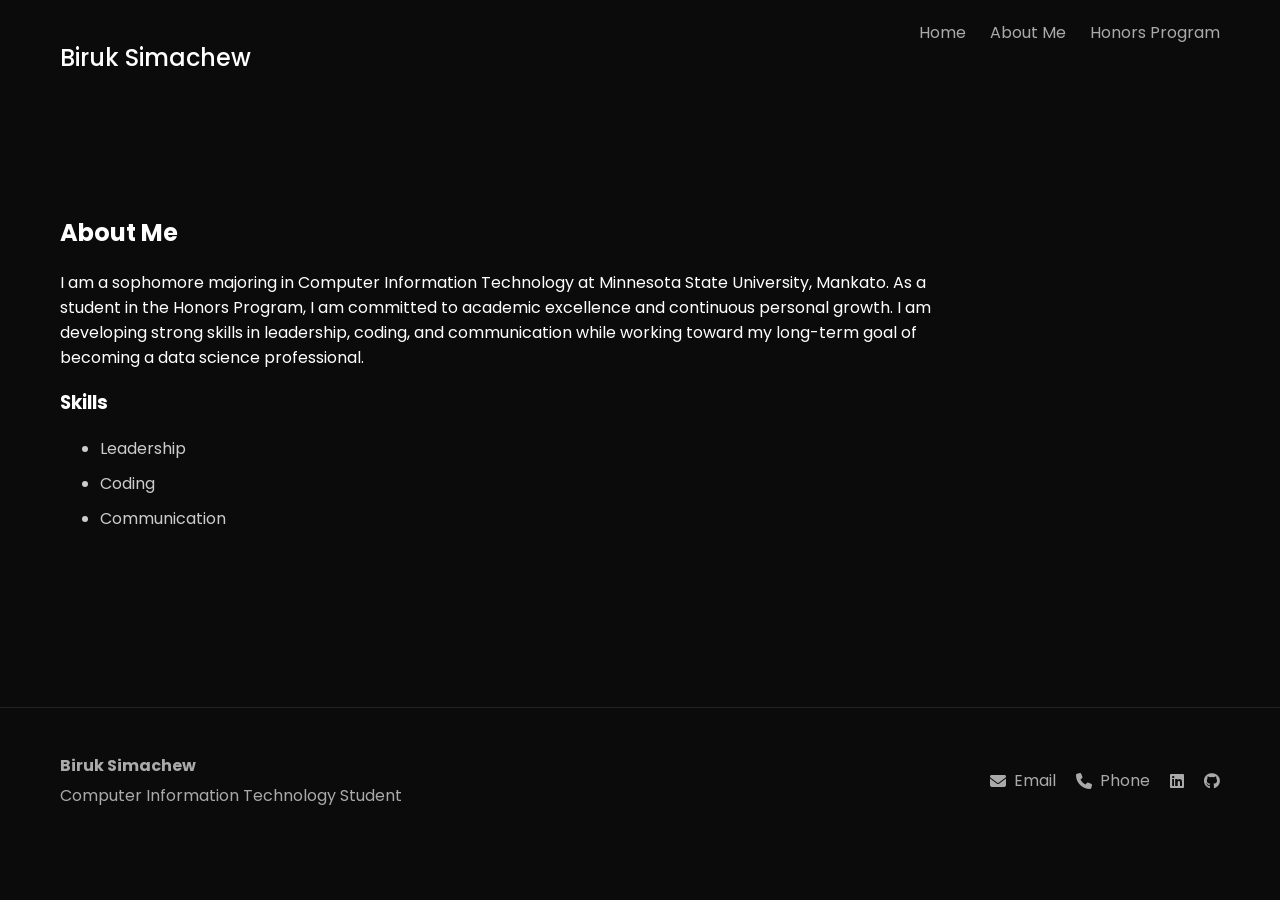
==== about.html @ c4116b01 "Add files via upload" ====
<!DOCTYPE html>
<html lang="en">
<head>
<link rel="stylesheet" href="https://cdnjs.cloudflare.com/ajax/libs/font-awesome/6.5.0/css/all.min.css">
<link href="https://fonts.googleapis.com/css2?family=Poppins:wght@300;400;600&display=swap" rel="stylesheet">
<meta charset="UTF-8">
<title>About Me</title>
<link rel="stylesheet" href="style.css">
</head>

<body>

<nav>
    <h2>Biruk Simachew</h2>
    <div>
        <a href="index.html">Home</a>
        <a href="about.html">About Me</a>
        <a href="honors.html">Honors Program</a>
    </div>
</nav>

<section class="page">
    <h1>About Me</h1>
    <p>
        I am a sophomore majoring in Computer Information Technology at Minnesota State University, Mankato.
        As a student in the Honors Program, I am committed to academic excellence and continuous personal growth.
        I am developing strong skills in leadership, coding, and communication while working toward my long-term
        goal of becoming a data science professional.
    </p>

    <div class="skills">
        <h3>Skills</h3>
        <ul>
            <li>Leadership</li>
            <li>Coding</li>
            <li>Communication</li>
        </ul>
    </div>
</section>

</body>
<footer>
    <div class="footer-left">
        <p><b>Biruk Simachew</b></p>
        <p>Computer Information Technology Student</p>
    </div>

    <div class="footer-right">
        <a href="mailto:biruk.simachew@mnsu.edu" class="icon">
            <i class="fas fa-envelope"></i> Email
        </a>

        <a href="tel:6784997804" class="icon">
            <i class="fas fa-phone"></i> Phone
        </a>

        <a href="#" class="icon">
            <i class="fab fa-linkedin"></i>
        </a>

        <a href="#" class="icon">
            <i class="fab fa-github"></i>
        </a>
    </div>
</footer></html>
---- style.css ----
body {
    margin: 0;
    font-family: 'Poppins', sans-serif;
    background: #0b0b0b;
    color: white;
}

/* NAVBAR */
nav {
    display: flex;
    justify-content: space-between;
    padding: 20px 60px;
}

nav h2 {
    font-weight: 500;
}

nav a {
    color: #aaa;
    text-decoration: none;
    margin-left: 20px;
    position: relative;
    transition: 0.3s;
}

nav a::after {
    content: "";
    position: absolute;
    width: 0;
    height: 2px;
    background: #00f7ff;
    bottom: -5px;
    left: 0;
    transition: 0.3s;
}

nav a:hover {
    color: white;
}

nav a:hover::after {
    width: 100%;
}

/* HERO */
.hero {
    display: flex;
    align-items: center;
    justify-content: space-between;
    padding: 80px 60px;
    animation: fadeIn 1.2s ease;
}

.hero h1 {
    font-size: 60px;
    font-weight: 300;
}

.hero p {
    color: #aaa;
    line-height: 1.6;
}

.btn {
    display: inline-block;
    margin-top: 20px;
    padding: 12px 28px;
    border-radius: 30px;
    background: linear-gradient(135deg, #00f7ff, #0066ff);
    color: white;
    text-decoration: none;
    transition: 0.3s;
}

.btn:hover {
    transform: translateY(-3px);
    box-shadow: 0 0 20px rgba(0,247,255,0.5);
}

/* IMAGE */
.hero-img img {
    width: 420px;
    border-radius: 15px;
    transition: 0.4s;
}

.hero-img img:hover {
    transform: scale(1.05);
}

/* PAGE */
.page {
    padding: 80px 60px;
    max-width: 900px;
    animation: fadeIn 1s ease;
}

/* SKILLS */
.skills li {
    margin: 10px 0;
    color: #ccc;
}

/* LINKS */
.links a {
    color: #aaa;
    text-decoration: none;
    transition: 0.3s;
}

.links a:hover {
    color: #00f7ff;
    padding-left: 6px;
}

/* FOOTER */
footer {
    margin-top: 80px;
    padding: 40px 60px;
    border-top: 1px solid #222;
    display: flex;
    justify-content: space-between;
    flex-wrap: wrap;
}

.footer-left p {
    margin: 5px 0;
    color: #aaa;
}

.footer-right {
    display: flex;
    gap: 20px;
    align-items: center;
}

/* ICON BUTTONS */
.icon {
    display: flex;
    align-items: center;
    gap: 8px;
    color: #aaa;
    text-decoration: none;
    transition: 0.3s;
}

.icon:hover {
    color: #00f7ff;
    transform: translateY(-2px);
}

/* SOCIAL ICONS */
.socials {
    margin-top: 20px;
}

.socials a {
    margin-right: 15px;
    font-size: 20px;
    color: #aaa;
    transition: 0.3s;
}

.socials a:hover {
    color: #00f7ff;
}

/* ANIMATION */
@keyframes fadeIn {
    from {
        opacity: 0;
        transform: translateY(25px);
    }
    to {
        opacity: 1;
        transform: translateY(0);
    }
}
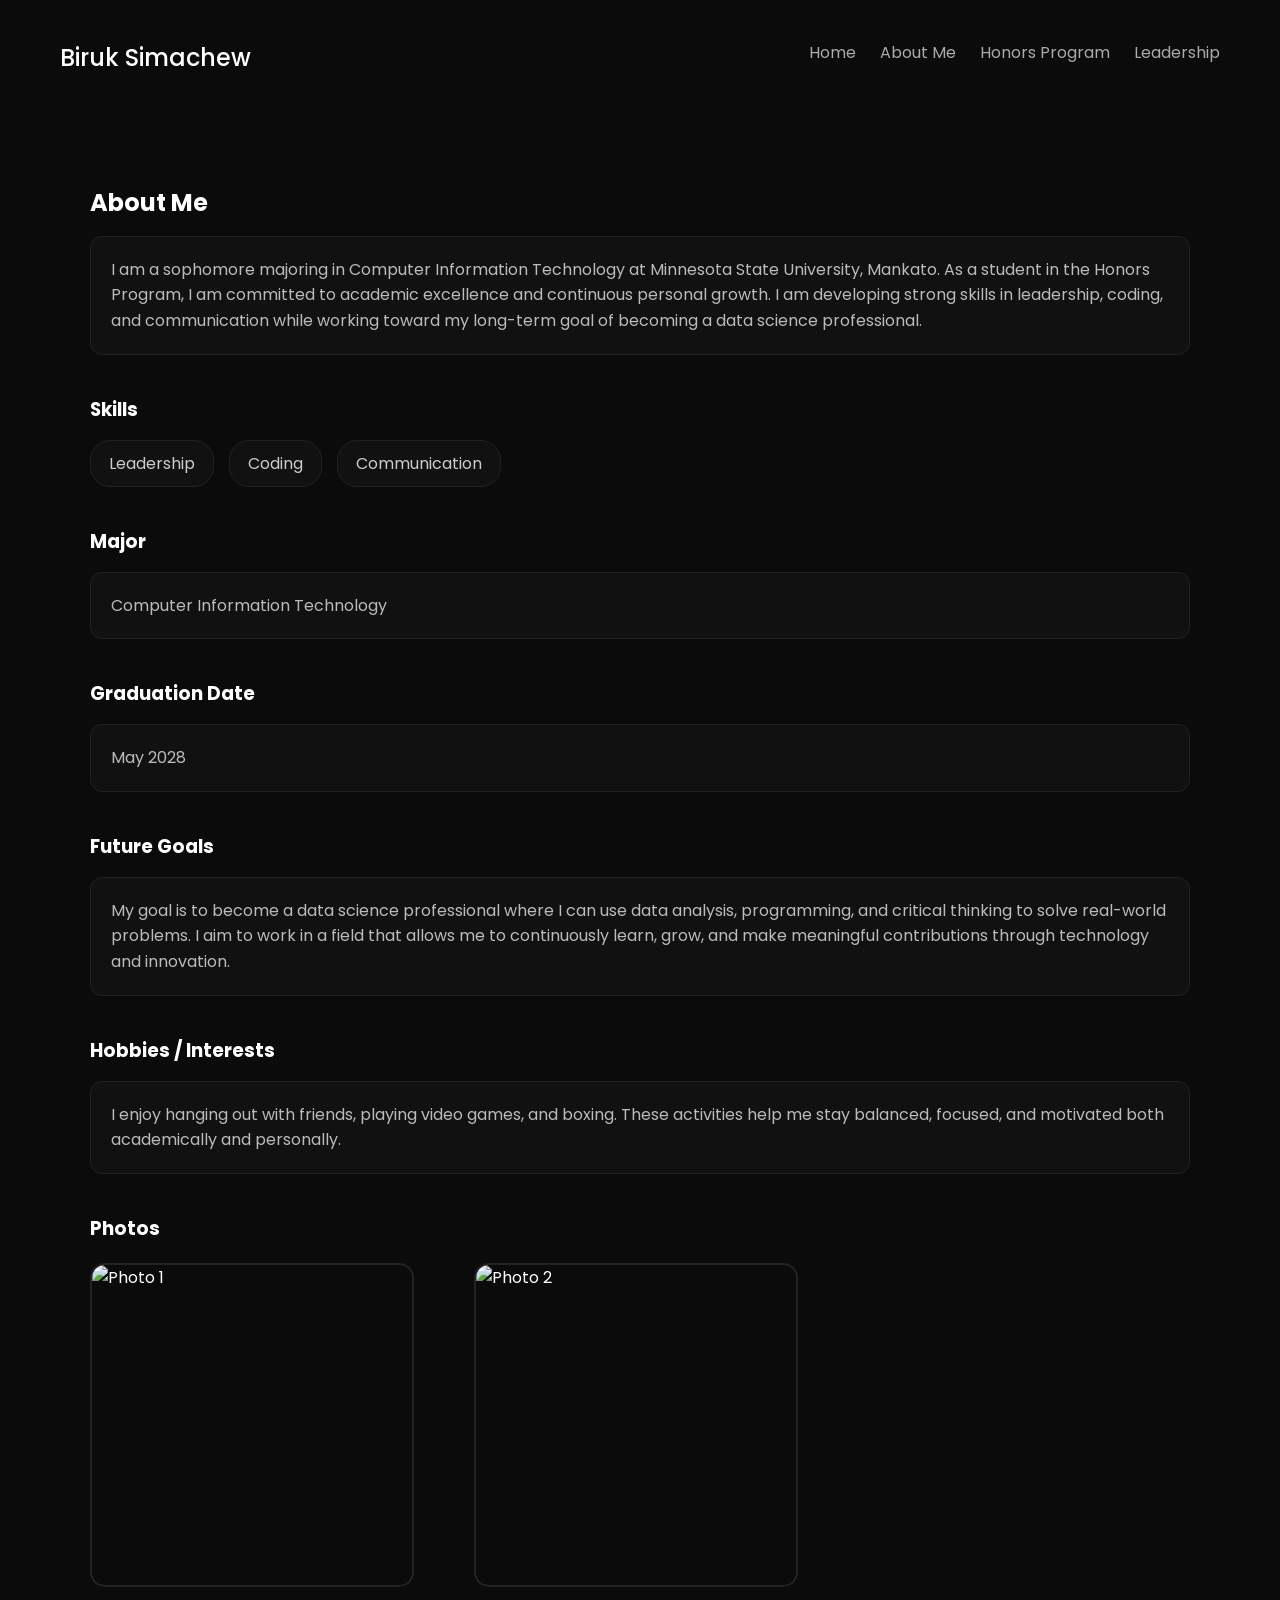
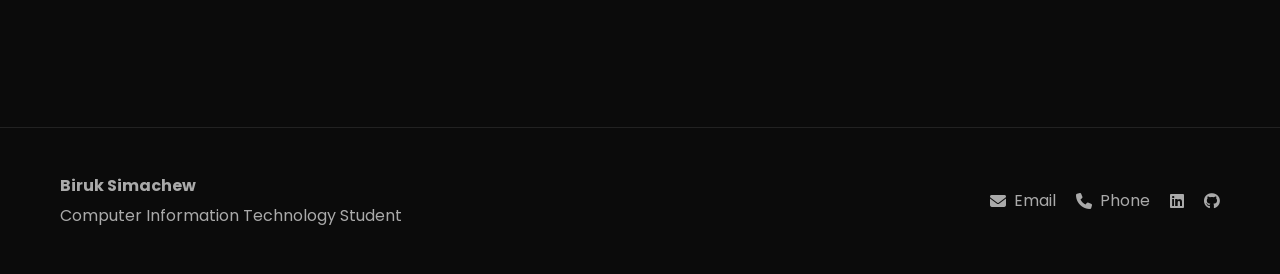
==== commit 58bd75ba: "Add files via upload" ====
--- a/about.html
+++ b/about.html
@@ -13,10 +13,11 @@
 <nav>
     <h2>Biruk Simachew</h2>
     <div>
-        <a href="index.html">Home</a>
-        <a href="about.html">About Me</a>
-        <a href="honors.html">Honors Program</a>
-    </div>
+    <a href="index.html">Home</a>
+    <a href="about.html">About Me</a>
+    <a href="honors.html">Honors Program</a>
+    <a href="leadership.html">Leadership</a>
+</div>
 </nav>
 
 <section class="page">
@@ -36,6 +37,32 @@
             <li>Communication</li>
         </ul>
     </div>
+    <h3>Major</h3>
+<p>Computer Information Technology</p>
+
+<h3>Graduation Date</h3>
+<p>May 2028</p>
+
+<h3>Future Goals</h3>
+<p>
+    My goal is to become a data science professional where I can use data analysis,
+    programming, and critical thinking to solve real-world problems. I aim to work
+    in a field that allows me to continuously learn, grow, and make meaningful
+    contributions through technology and innovation.
+</p>
+
+<h3>Hobbies / Interests</h3>
+<p>
+    I enjoy hanging out with friends, playing video games, and boxing. These
+    activities help me stay balanced, focused, and motivated both academically
+    and personally.
+</p>
+
+<h3>Photos</h3>
+<div class="photos">
+    <img src="https://t3.ftcdn.net/jpg/06/01/17/18/360_F_601171862_l7yZ0wujj8o2SowiKTUsfLEEx8KunYNd.jpg" alt="Photo 1" >
+    <br><img src="https://blog.dallascollege.edu/wp-content/uploads/2016/12/video-games-a-hobby-and-a-career-780x390.png" alt="Photo 2" >
+</div>
 </section>
 
 </body>
@@ -62,4 +89,4 @@
             <i class="fab fa-github"></i>
         </a>
     </div>
-</footer></html>+</footer></html>
--- a/style.css
+++ b/style.css
@@ -1,3 +1,4 @@
+/* GLOBAL */
 body {
     margin: 0;
     font-family: 'Poppins', sans-serif;
@@ -5,11 +6,21 @@
     color: white;
 }
 
+h1, h2, h3 {
+    margin-bottom: 10px;
+}
+
+p {
+    color: #bbb;
+    line-height: 1.6;
+}
+
 /* NAVBAR */
 nav {
     display: flex;
     justify-content: space-between;
     padding: 20px 60px;
+    align-items: center;
 }
 
 nav h2 {
@@ -49,20 +60,31 @@
     align-items: center;
     justify-content: space-between;
     padding: 80px 60px;
+    gap: 40px;
     animation: fadeIn 1.2s ease;
 }
 
+.hero-text {
+    max-width: 600px;
+}
+
 .hero h1 {
-    font-size: 60px;
-    font-weight: 300;
-}
-
-.hero p {
-    color: #aaa;
-    line-height: 1.6;
-}
-
-.btn {
+    font-size: 48px;
+    font-weight: 400;
+}
+
+.hero-img img {
+    width: 380px;
+    border-radius: 20px;
+    transition: 0.4s;
+}
+
+.hero-img img:hover {
+    transform: scale(1.05);
+}
+
+/* BUTTONS */
+.btn, .pdf-btn {
     display: inline-block;
     margin-top: 20px;
     padding: 12px 28px;
@@ -70,39 +92,72 @@
     background: linear-gradient(135deg, #00f7ff, #0066ff);
     color: white;
     text-decoration: none;
-    transition: 0.3s;
-}
-
-.btn:hover {
+    font-size: 14px;
+    transition: 0.3s;
+}
+
+.btn:hover, .pdf-btn:hover {
     transform: translateY(-3px);
     box-shadow: 0 0 20px rgba(0,247,255,0.5);
 }
 
-/* IMAGE */
-.hero-img img {
-    width: 420px;
-    border-radius: 15px;
-    transition: 0.4s;
-}
-
-.hero-img img:hover {
-    transform: scale(1.05);
-}
-
-/* PAGE */
+/* PAGE LAYOUT */
 .page {
-    padding: 80px 60px;
-    max-width: 900px;
+    padding: 60px;
+    max-width: 1100px;
+    margin: auto;
     animation: fadeIn 1s ease;
 }
 
+/* CARD SECTIONS (THIS MAKES IT MODERN 🔥) */
+.page h3,
+.page h2 {
+    margin-top: 40px;
+}
+
+.page p {
+    background: #111;
+    padding: 20px;
+    border-radius: 12px;
+    border: 1px solid #222;
+}
+
 /* SKILLS */
+.skills {
+    margin-top: 30px;
+}
+
+.skills ul {
+    display: flex;
+    gap: 15px;
+    flex-wrap: wrap;
+    padding: 0;
+}
+
 .skills li {
-    margin: 10px 0;
+    list-style: none;
+    background: #111;
+    padding: 10px 18px;
+    border-radius: 20px;
+    border: 1px solid #222;
     color: #ccc;
+    transition: 0.3s;
+}
+
+.skills li:hover {
+    background: #00f7ff;
+    color: black;
 }
 
 /* LINKS */
+.links {
+    margin-top: 20px;
+}
+
+.links li {
+    margin-bottom: 10px;
+}
+
 .links a {
     color: #aaa;
     text-decoration: none;
@@ -112,6 +167,28 @@
 .links a:hover {
     color: #00f7ff;
     padding-left: 6px;
+}
+
+/* PHOTOS */
+.photos {
+    display: flex;
+    gap: 30px;
+    margin-top: 20px;
+    flex-wrap: wrap;
+}
+
+.photos img {
+    width: 320px;
+    height: 320px;
+    object-fit: cover;
+    border-radius: 15px;
+    border: 2px solid #222;
+    transition: 0.3s;
+}
+
+.photos img:hover {
+    transform: scale(1.05);
+    box-shadow: 0 0 25px rgba(0,247,255,0.4);
 }
 
 /* FOOTER */
@@ -150,22 +227,6 @@
     transform: translateY(-2px);
 }
 
-/* SOCIAL ICONS */
-.socials {
-    margin-top: 20px;
-}
-
-.socials a {
-    margin-right: 15px;
-    font-size: 20px;
-    color: #aaa;
-    transition: 0.3s;
-}
-
-.socials a:hover {
-    color: #00f7ff;
-}
-
 /* ANIMATION */
 @keyframes fadeIn {
     from {
@@ -176,4 +237,30 @@
         opacity: 1;
         transform: translateY(0);
     }
-}+}
+
+/* MOBILE (VERY IMPORTANT 🔥) */
+@media (max-width: 900px) {
+    .hero {
+        flex-direction: column;
+        text-align: center;
+    }
+
+    .hero-img img {
+        width: 100%;
+        max-width: 300px;
+    }
+
+    nav {
+        flex-direction: column;
+        gap: 10px;
+    }
+
+    .photos {
+        justify-content: center;
+    }
+
+    .page {
+        padding: 30px;
+    }
+}
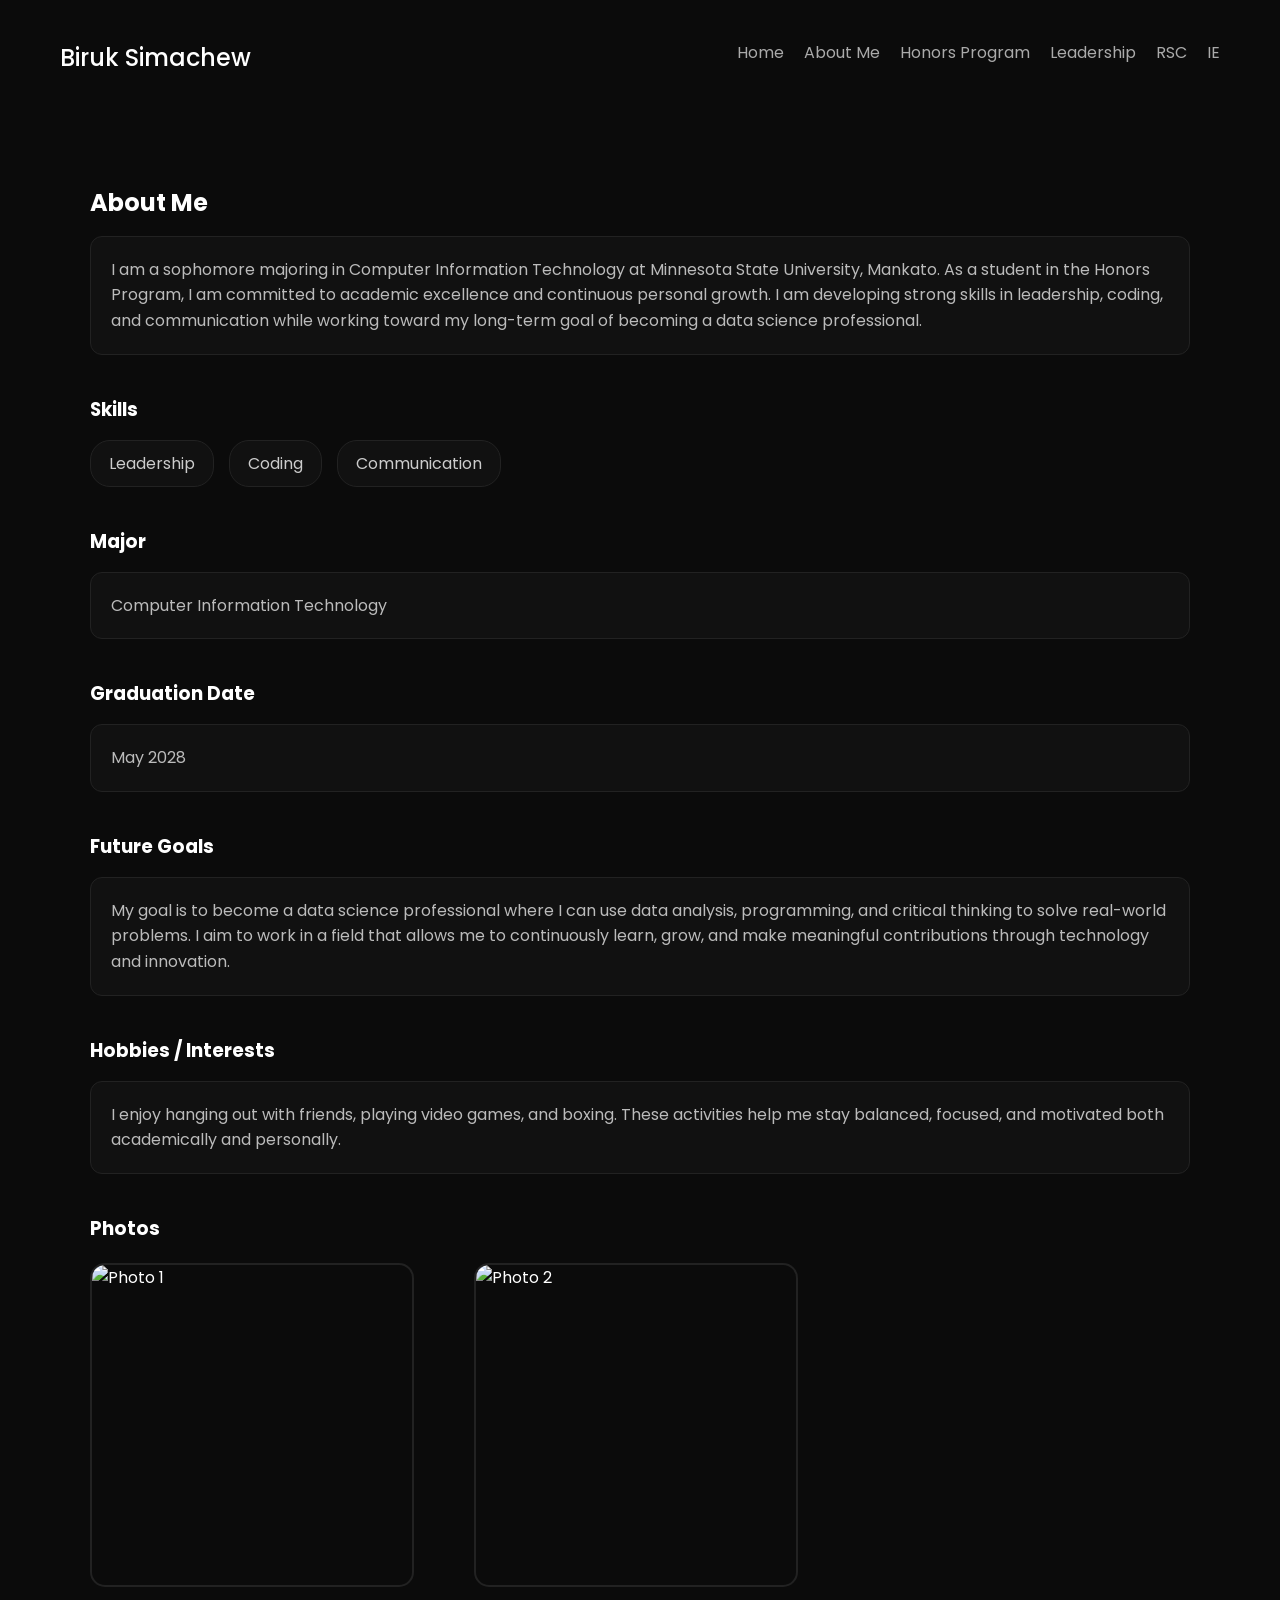
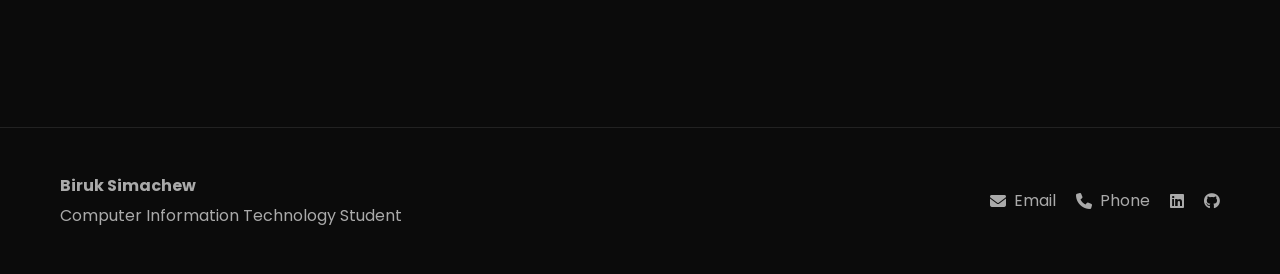
==== commit 5ce84fa4: "Add files via upload" ====
--- a/about.html
+++ b/about.html
@@ -14,11 +14,13 @@
     <h2>Biruk Simachew</h2>
     <div>
     <a href="index.html">Home</a>
-    <a href="about.html">About Me</a>
-    <a href="honors.html">Honors Program</a>
-    <a href="leadership.html">Leadership</a>
-</div>
-</nav>
+    <a href="about.html">About Me</a>
+    <a href="honors.html">Honors Program</a>
+    <a href="leadership.html">Leadership</a>
+    <a href="research.html">RSC</a>
+    <a href="intercultural.html">IE</a>
+</div>
+</nav>
 
 <section class="page">
     <h1>About Me</h1>
--- a/style.css
+++ b/style.css
@@ -16,24 +16,33 @@
 }
 
 /* NAVBAR */
-nav {
-    display: flex;
-    justify-content: space-between;
-    padding: 20px 60px;
-    align-items: center;
-}
+nav {
+    display: flex;
+    justify-content: space-between;
+    padding: 20px 60px;
+    align-items: center;
+    gap: 20px;
+    flex-wrap: wrap;
+}
 
 nav h2 {
     font-weight: 500;
 }
 
-nav a {
-    color: #aaa;
-    text-decoration: none;
-    margin-left: 20px;
-    position: relative;
-    transition: 0.3s;
-}
+nav a {
+    color: #aaa;
+    text-decoration: none;
+    margin-left: 20px;
+    position: relative;
+    transition: 0.3s;
+}
+
+nav div {
+    display: flex;
+    flex-wrap: wrap;
+    justify-content: flex-end;
+    gap: 14px 0;
+}
 
 nav a::after {
     content: "";
@@ -251,10 +260,14 @@
         max-width: 300px;
     }
 
-    nav {
-        flex-direction: column;
-        gap: 10px;
-    }
+    nav {
+        flex-direction: column;
+        gap: 10px;
+    }
+
+    nav div {
+        justify-content: center;
+    }
 
     .photos {
         justify-content: center;
